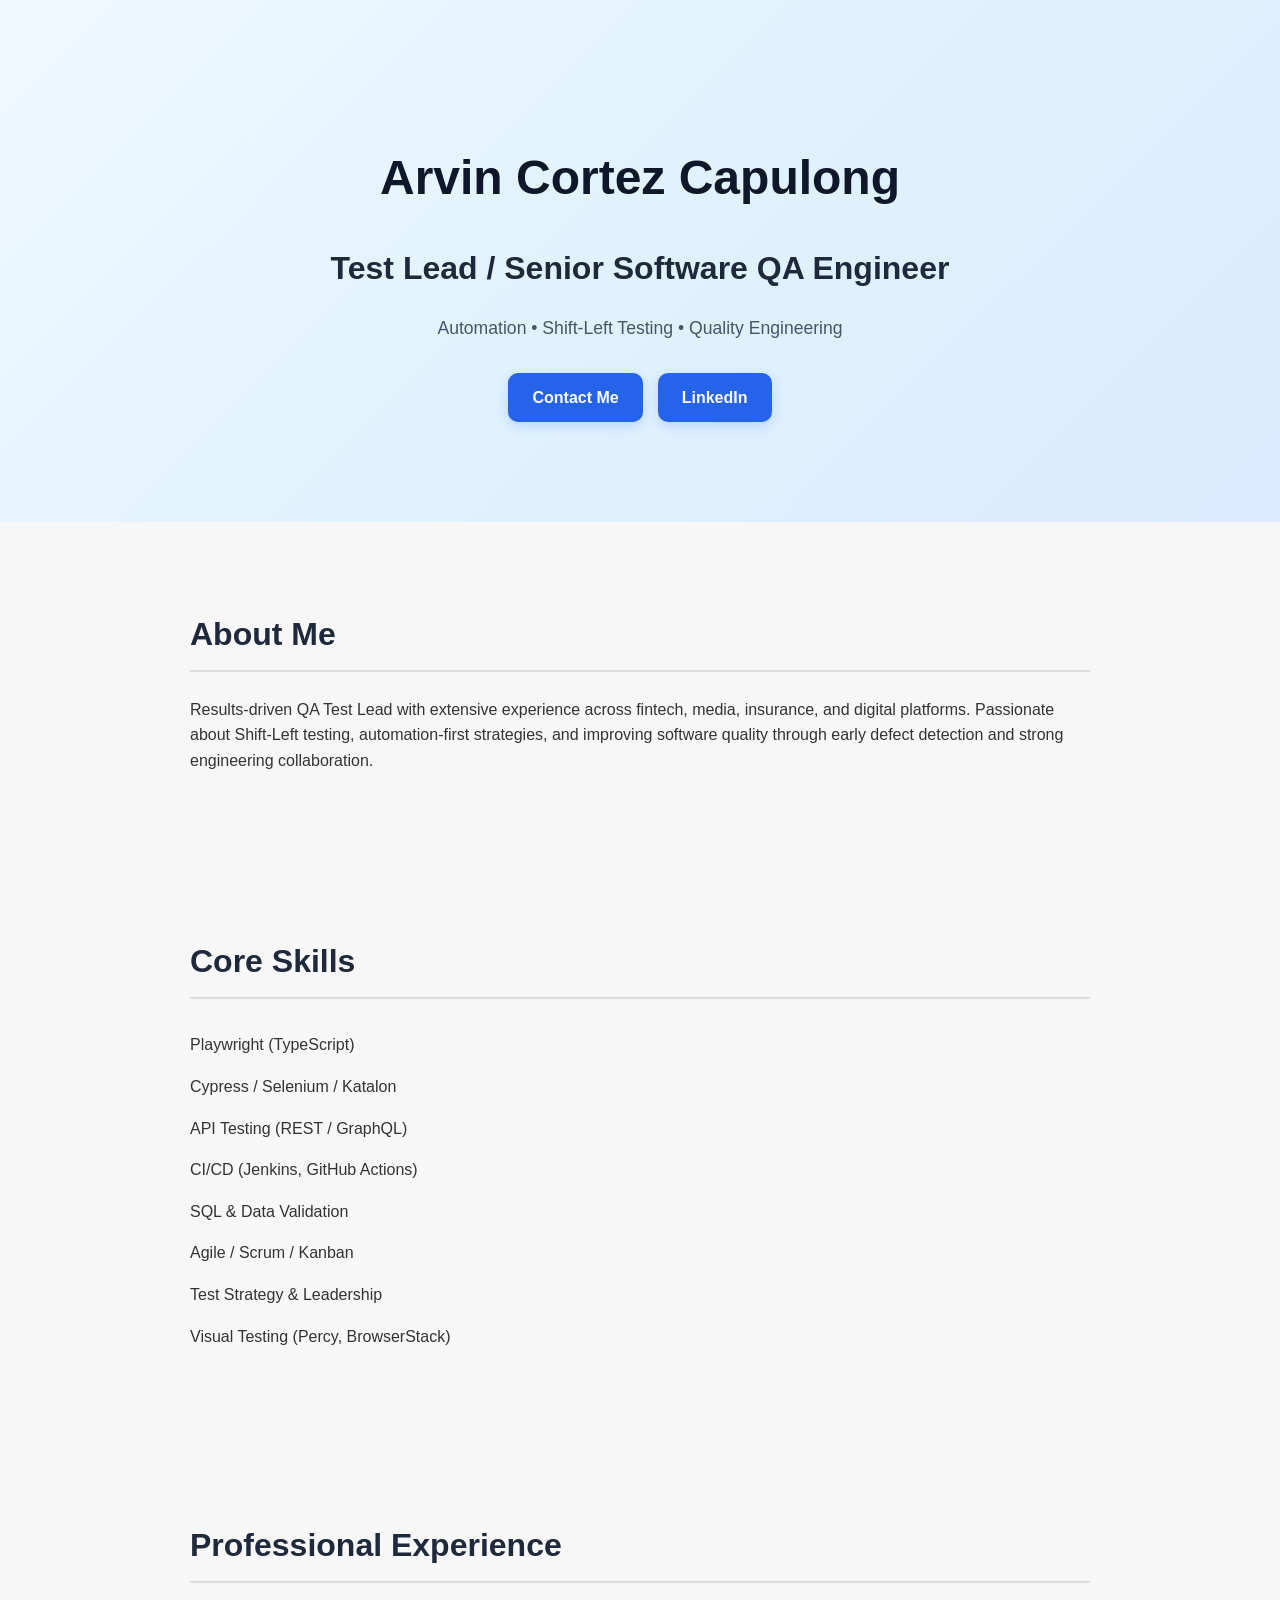
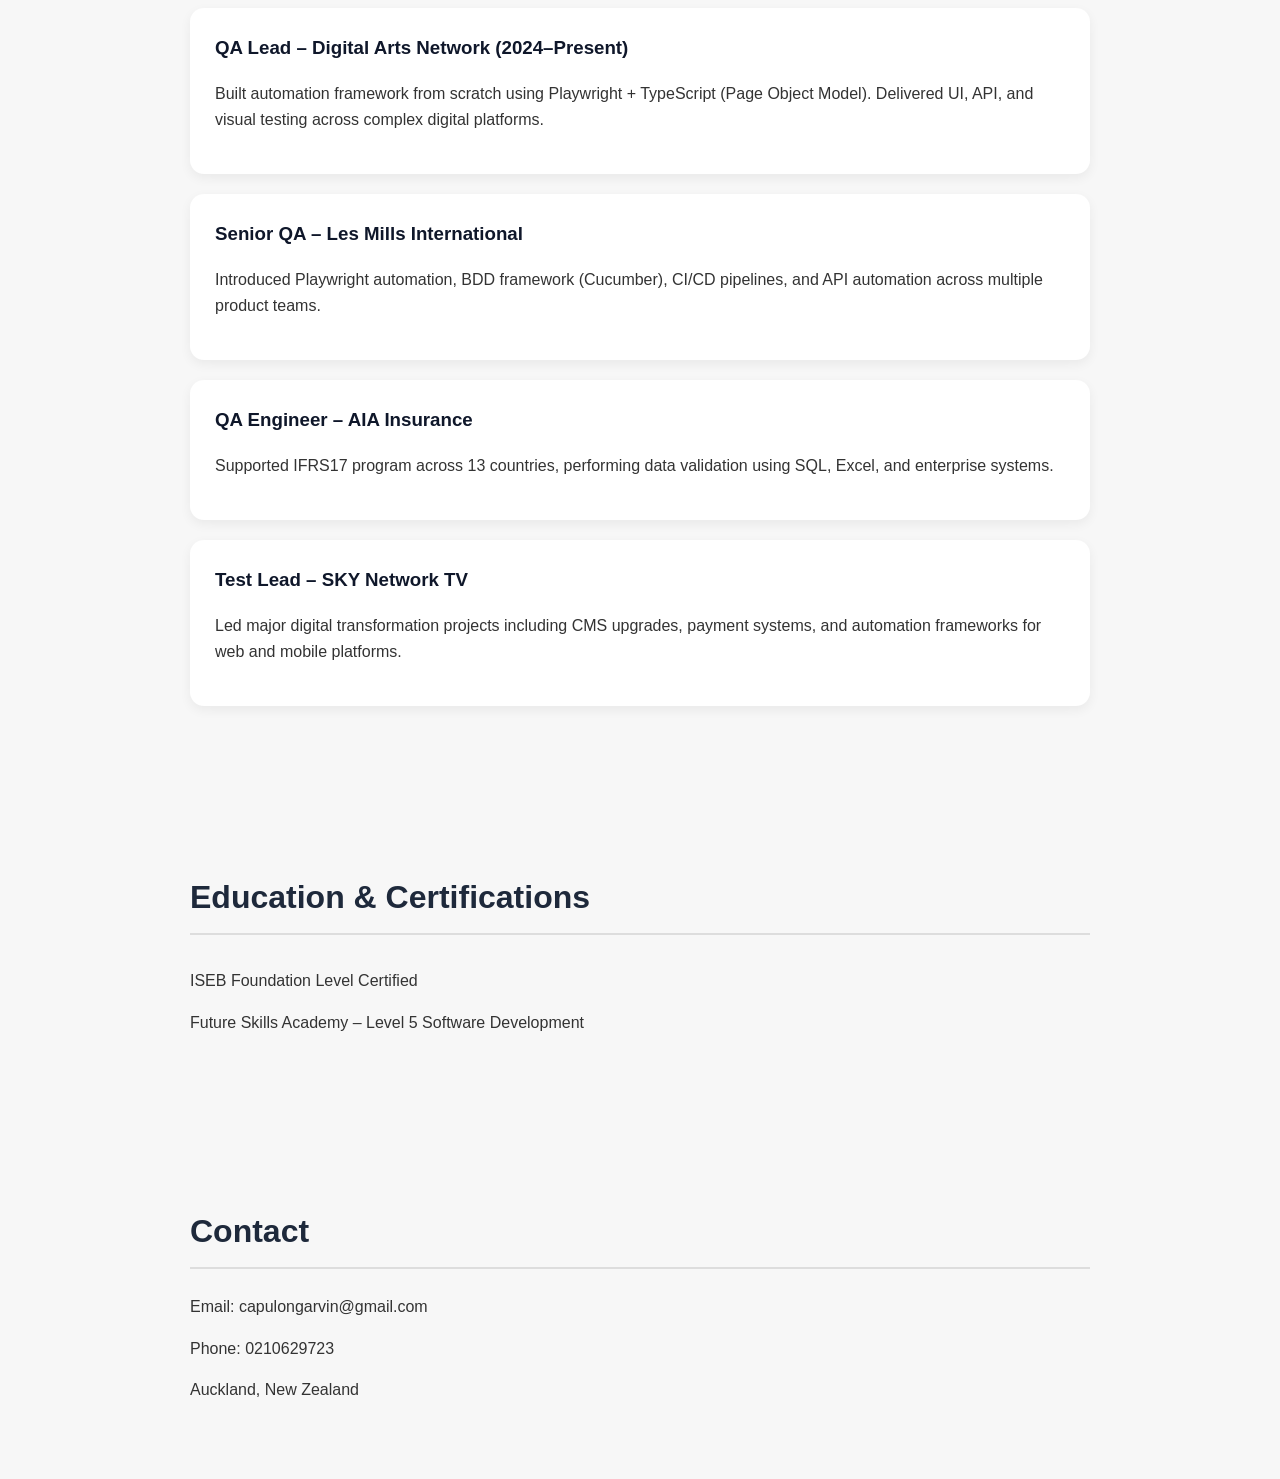
==== indexold.html @ 0774b77b "new CC2026May" ====
<!DOCTYPE html>
<html lang="en">

<head>
  <meta charset="UTF-8" />
  <meta name="viewport" content="width=device-width, initial-scale=1.0" />
  <title>Arvin Capulong | QA Engineer Portfolio</title>

  <link rel="stylesheet" href="style.css" />
</head>

<body>

  <!-- HERO -->
  <section class="hero">

    <h1>Arvin Cortez Capulong</h1>

    <h2> Test Lead / Senior Software QA Engineer </h2>

    <p>
      Automation • Shift-Left Testing • Quality Engineering
    </p>

    <div class="cta-buttons">

      <a
        href="https://mail.google.com/mail/?view=cm&fs=1&to=capulongarvin@gmail.com"
        target="_blank">
        Contact Me
      </a>

      <a
        href="https://www.linkedin.com/in/arvin-cortez-capulong-6018682a/"
        target="_blank">
        LinkedIn
      </a>

    </div>

  </section>

  <!-- ABOUT -->
  <section class="section">

    <h2>About Me</h2>

    <p>
      Results-driven QA Test Lead with extensive experience across fintech,
      media, insurance, and digital platforms.

      Passionate about Shift-Left testing, automation-first strategies,
      and improving software quality through early defect detection
      and strong engineering collaboration.
    </p>

  </section>

  <!-- SKILLS -->
  <section class="section">

    <h2>Core Skills</h2>

    <ul>
      <li>Playwright (TypeScript)</li>
      <li>Cypress / Selenium / Katalon</li>
      <li>API Testing (REST / GraphQL)</li>
      <li>CI/CD (Jenkins, GitHub Actions)</li>
      <li>SQL & Data Validation</li>
      <li>Agile / Scrum / Kanban</li>
      <li>Test Strategy & Leadership</li>
      <li>Visual Testing (Percy, BrowserStack)</li>
    </ul>

  </section>

  <!-- EXPERIENCE -->
  <section class="section">

    <h2>Professional Experience</h2>

    <div class="card">
      <h3>QA Lead – Digital Arts Network (2024–Present)</h3>

      <p>
        Built automation framework from scratch using Playwright +
        TypeScript (Page Object Model). Delivered UI, API,
        and visual testing across complex digital platforms.
      </p>
    </div>

    <div class="card">
      <h3>Senior QA – Les Mills International</h3>

      <p>
        Introduced Playwright automation, BDD framework (Cucumber),
        CI/CD pipelines, and API automation across multiple product teams.
      </p>
    </div>

    <div class="card">
      <h3>QA Engineer – AIA Insurance</h3>

      <p>
        Supported IFRS17 program across 13 countries,
        performing data validation using SQL,
        Excel, and enterprise systems.
      </p>
    </div>

    <div class="card">
      <h3>Test Lead – SKY Network TV</h3>

      <p>
        Led major digital transformation projects including CMS upgrades,
        payment systems, and automation frameworks
        for web and mobile platforms.
      </p>
    </div>

  </section>

  <!-- EDUCATION -->
  <section class="section">

    <h2>Education & Certifications</h2>

    <ul>
      <li>ISEB Foundation Level Certified</li>
      <li>Future Skills Academy – Level 5 Software Development</li>
    </ul>

  </section>

  <!-- CONTACT -->
  <section class="section">

    <h2>Contact</h2>

    <p>Email: capulongarvin@gmail.com</p>
    <p>Phone: 0210629723</p>
    <p>Auckland, New Zealand</p>

  </section>

</body>

</html>
---- style.css ----
body {
  margin: 0;
  font-family: Arial, sans-serif;
  background: #f7f7f7;
  color: #333;
  line-height: 1.6;
}

/* HERO SECTION */

.hero {
  text-align: center;
  padding: 100px 20px;
  background: linear-gradient(135deg, #f0f9ff 0%, #e0f2fe 50%, #dbeafe 100%);
}

.hero h1 {
  font-size: 3rem;
  margin-bottom: 10px;
  color: #0f172a;
}

.hero h2 {
  font-size: 2rem;
  font-weight: 600;
  color: #1e293b;
  margin-bottom: 20px;
}

.hero p {
  font-size: 1.1rem;
  color: #475569;
  margin-bottom: 30px;
}

/* CTA BUTTONS */

.cta-buttons {
  display: flex;
  flex-direction: row;
  justify-content: center;
  align-items: center;
  gap: 15px;
  flex-wrap: wrap;
}

.cta-buttons a {
  display: inline-flex;
  width: auto;
  white-space: nowrap;
  padding: 12px 24px;
  border-radius: 10px;
  background: #2563eb;
  color: white;
  text-decoration: none;
  font-weight: 600;
  transition: all 0.3s ease;
  box-shadow: 0 4px 12px rgba(37, 99, 235, 0.2);
}

.cta-buttons a:hover {
  background: #1d4ed8;
  transform: translateY(-2px);
}

/* CONTENT SECTIONS */

.section {
  max-width: 900px;
  margin: auto;
  padding: 60px 20px;
}

.section h2 {
  font-size: 2rem;
  margin-bottom: 25px;
  border-bottom: 2px solid #ddd;
  padding-bottom: 10px;
  color: #1e293b;
}

/* CARDS */

.card {
  background: white;
  padding: 25px;
  margin: 20px 0;
  border-radius: 14px;
  box-shadow: 0 4px 12px rgba(0, 0, 0, 0.06);
  transition: transform 0.3s ease;
}

.card:hover {
  transform: translateY(-4px);
}

.card h3 {
  margin-top: 0;
  color: #0f172a;
}

/* LISTS */

ul {
  list-style: none;
  padding: 0;
}

ul li {
  padding: 8px 0;
}
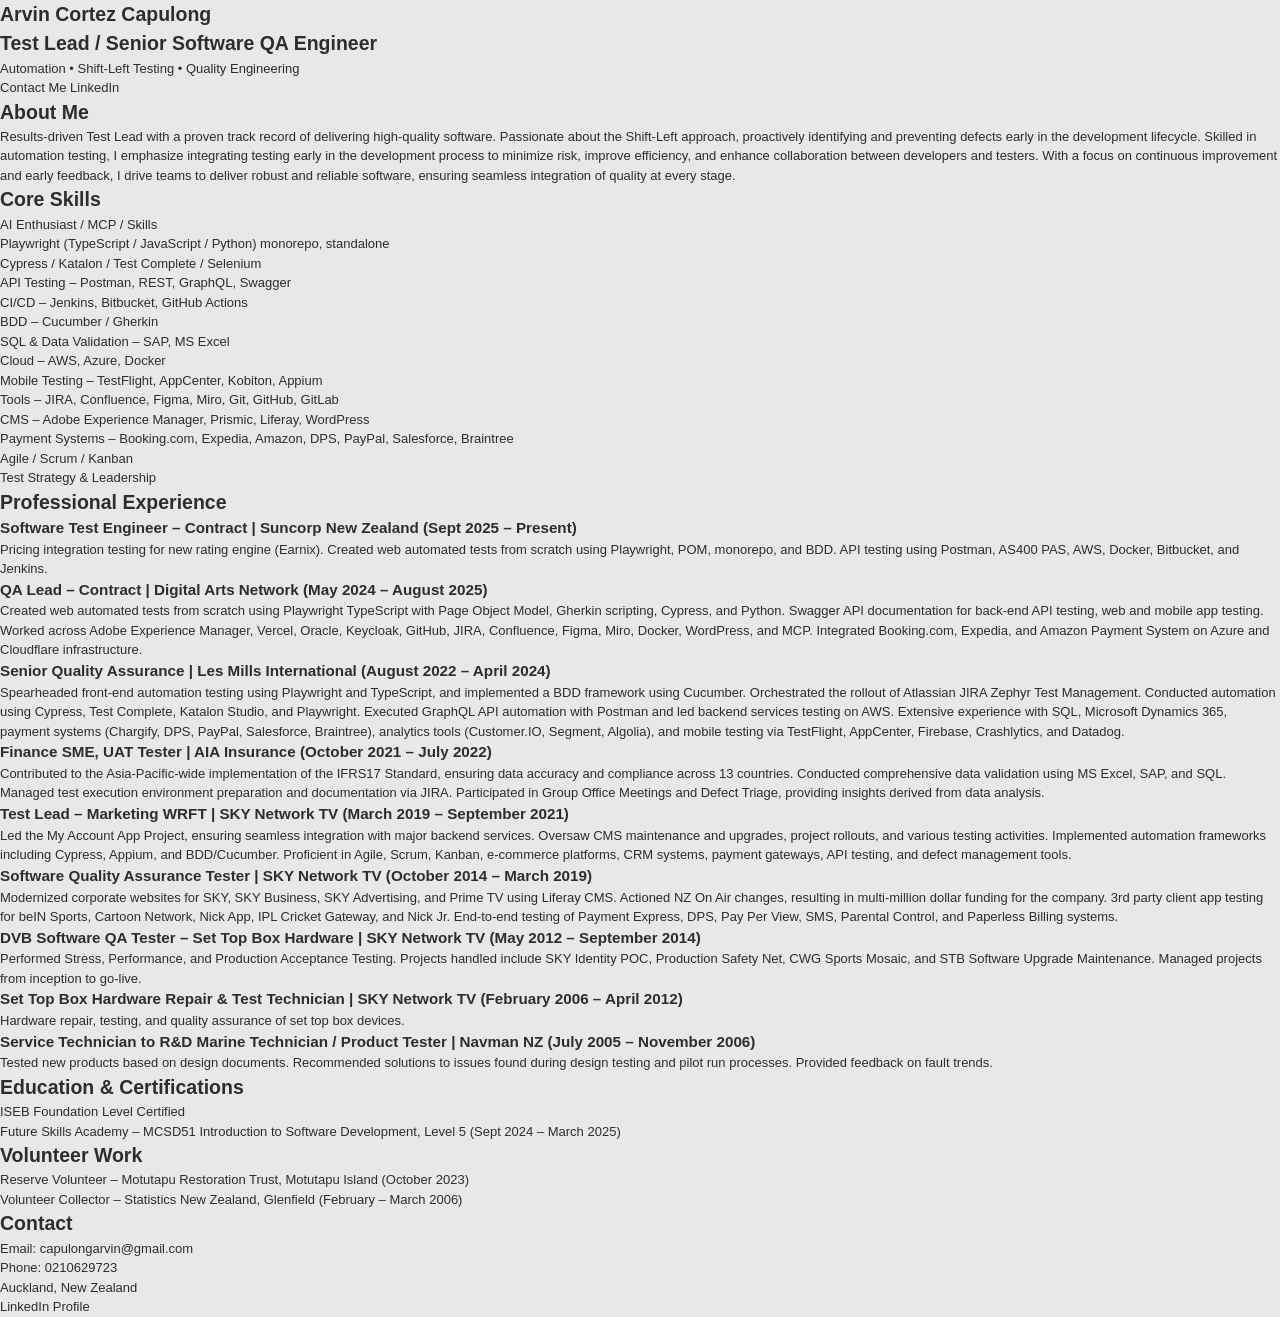
==== commit 5aab5158: "reformat CV" ====
--- a/indexold.html
+++ b/indexold.html
@@ -16,7 +16,7 @@
 
     <h1>Arvin Cortez Capulong</h1>
 
-    <h2> Test Lead / Senior Software QA Engineer </h2>
+    <h2>Test Lead / Senior Software QA Engineer</h2>
 
     <p>
       Automation • Shift-Left Testing • Quality Engineering
@@ -46,12 +46,13 @@
     <h2>About Me</h2>
 
     <p>
-      Results-driven QA Test Lead with extensive experience across fintech,
-      media, insurance, and digital platforms.
-
-      Passionate about Shift-Left testing, automation-first strategies,
-      and improving software quality through early defect detection
-      and strong engineering collaboration.
+      Results-driven Test Lead with a proven track record of delivering high-quality software.
+      Passionate about the Shift-Left approach, proactively identifying and preventing defects
+      early in the development lifecycle. Skilled in automation testing, I emphasize integrating
+      testing early in the development process to minimize risk, improve efficiency, and enhance
+      collaboration between developers and testers. With a focus on continuous improvement and
+      early feedback, I drive teams to deliver robust and reliable software, ensuring seamless
+      integration of quality at every stage.
     </p>
 
   </section>
@@ -62,14 +63,20 @@
     <h2>Core Skills</h2>
 
     <ul>
-      <li>Playwright (TypeScript)</li>
-      <li>Cypress / Selenium / Katalon</li>
-      <li>API Testing (REST / GraphQL)</li>
-      <li>CI/CD (Jenkins, GitHub Actions)</li>
-      <li>SQL & Data Validation</li>
+      <li>AI Enthusiast / MCP / Skills</li>
+      <li>Playwright (TypeScript / JavaScript / Python) monorepo, standalone</li>
+      <li>Cypress / Katalon / Test Complete / Selenium</li>
+      <li>API Testing – Postman, REST, GraphQL, Swagger</li>
+      <li>CI/CD – Jenkins, Bitbucket, GitHub Actions</li>
+      <li>BDD – Cucumber / Gherkin</li>
+      <li>SQL & Data Validation – SAP, MS Excel</li>
+      <li>Cloud – AWS, Azure, Docker</li>
+      <li>Mobile Testing – TestFlight, AppCenter, Kobiton, Appium</li>
+      <li>Tools – JIRA, Confluence, Figma, Miro, Git, GitHub, GitLab</li>
+      <li>CMS – Adobe Experience Manager, Prismic, Liferay, WordPress</li>
+      <li>Payment Systems – Booking.com, Expedia, Amazon, DPS, PayPal, Salesforce, Braintree</li>
       <li>Agile / Scrum / Kanban</li>
       <li>Test Strategy & Leadership</li>
-      <li>Visual Testing (Percy, BrowserStack)</li>
     </ul>
 
   </section>
@@ -80,41 +87,92 @@
     <h2>Professional Experience</h2>
 
     <div class="card">
-      <h3>QA Lead – Digital Arts Network (2024–Present)</h3>
-
-      <p>
-        Built automation framework from scratch using Playwright +
-        TypeScript (Page Object Model). Delivered UI, API,
-        and visual testing across complex digital platforms.
-      </p>
-    </div>
-
-    <div class="card">
-      <h3>Senior QA – Les Mills International</h3>
-
-      <p>
-        Introduced Playwright automation, BDD framework (Cucumber),
-        CI/CD pipelines, and API automation across multiple product teams.
-      </p>
-    </div>
-
-    <div class="card">
-      <h3>QA Engineer – AIA Insurance</h3>
-
-      <p>
-        Supported IFRS17 program across 13 countries,
-        performing data validation using SQL,
-        Excel, and enterprise systems.
-      </p>
-    </div>
-
-    <div class="card">
-      <h3>Test Lead – SKY Network TV</h3>
-
-      <p>
-        Led major digital transformation projects including CMS upgrades,
-        payment systems, and automation frameworks
-        for web and mobile platforms.
+      <h3>Software Test Engineer – Contract | Suncorp New Zealand (Sept 2025 – Present)</h3>
+      <p>
+        Pricing integration testing for new rating engine (Earnix).
+        Created web automated tests from scratch using Playwright, POM, monorepo, and BDD.
+        API testing using Postman, AS400 PAS, AWS, Docker, Bitbucket, and Jenkins.
+      </p>
+    </div>
+
+    <div class="card">
+      <h3>QA Lead – Contract | Digital Arts Network (May 2024 – August 2025)</h3>
+      <p>
+        Created web automated tests from scratch using Playwright TypeScript with Page Object Model,
+        Gherkin scripting, Cypress, and Python. Swagger API documentation for back-end API testing,
+        web and mobile app testing. Worked across Adobe Experience Manager, Vercel, Oracle, Keycloak,
+        GitHub, JIRA, Confluence, Figma, Miro, Docker, WordPress, and MCP.
+        Integrated Booking.com, Expedia, and Amazon Payment System on Azure and Cloudflare infrastructure.
+      </p>
+    </div>
+
+    <div class="card">
+      <h3>Senior Quality Assurance | Les Mills International (August 2022 – April 2024)</h3>
+      <p>
+        Spearheaded front-end automation testing using Playwright and TypeScript, and implemented
+        a BDD framework using Cucumber. Orchestrated the rollout of Atlassian JIRA Zephyr Test
+        Management. Conducted automation using Cypress, Test Complete, Katalon Studio, and Playwright.
+        Executed GraphQL API automation with Postman and led backend services testing on AWS.
+        Extensive experience with SQL, Microsoft Dynamics 365, payment systems (Chargify, DPS, PayPal,
+        Salesforce, Braintree), analytics tools (Customer.IO, Segment, Algolia), and mobile testing
+        via TestFlight, AppCenter, Firebase, Crashlytics, and Datadog.
+      </p>
+    </div>
+
+    <div class="card">
+      <h3>Finance SME, UAT Tester | AIA Insurance (October 2021 – July 2022)</h3>
+      <p>
+        Contributed to the Asia-Pacific-wide implementation of the IFRS17 Standard, ensuring data
+        accuracy and compliance across 13 countries. Conducted comprehensive data validation using
+        MS Excel, SAP, and SQL. Managed test execution environment preparation and documentation
+        via JIRA. Participated in Group Office Meetings and Defect Triage, providing insights
+        derived from data analysis.
+      </p>
+    </div>
+
+    <div class="card">
+      <h3>Test Lead – Marketing WRFT | SKY Network TV (March 2019 – September 2021)</h3>
+      <p>
+        Led the My Account App Project, ensuring seamless integration with major backend services.
+        Oversaw CMS maintenance and upgrades, project rollouts, and various testing activities.
+        Implemented automation frameworks including Cypress, Appium, and BDD/Cucumber.
+        Proficient in Agile, Scrum, Kanban, e-commerce platforms, CRM systems, payment gateways,
+        API testing, and defect management tools.
+      </p>
+    </div>
+
+    <div class="card">
+      <h3>Software Quality Assurance Tester | SKY Network TV (October 2014 – March 2019)</h3>
+      <p>
+        Modernized corporate websites for SKY, SKY Business, SKY Advertising, and Prime TV using
+        Liferay CMS. Actioned NZ On Air changes, resulting in multi-million dollar funding for the company.
+        3rd party client app testing for beIN Sports, Cartoon Network, Nick App, IPL Cricket Gateway,
+        and Nick Jr. End-to-end testing of Payment Express, DPS, Pay Per View, SMS, Parental Control,
+        and Paperless Billing systems.
+      </p>
+    </div>
+
+    <div class="card">
+      <h3>DVB Software QA Tester – Set Top Box Hardware | SKY Network TV (May 2012 – September 2014)</h3>
+      <p>
+        Performed Stress, Performance, and Production Acceptance Testing. Projects handled include
+        SKY Identity POC, Production Safety Net, CWG Sports Mosaic, and STB Software Upgrade
+        Maintenance. Managed projects from inception to go-live.
+      </p>
+    </div>
+
+    <div class="card">
+      <h3>Set Top Box Hardware Repair & Test Technician | SKY Network TV (February 2006 – April 2012)</h3>
+      <p>
+        Hardware repair, testing, and quality assurance of set top box devices.
+      </p>
+    </div>
+
+    <div class="card">
+      <h3>Service Technician to R&D Marine Technician / Product Tester | Navman NZ (July 2005 – November 2006)</h3>
+      <p>
+        Tested new products based on design documents. Recommended solutions to issues found during
+        design testing and pilot run processes. Provided feedback on fault trends.
       </p>
     </div>
 
@@ -127,7 +185,19 @@
 
     <ul>
       <li>ISEB Foundation Level Certified</li>
-      <li>Future Skills Academy – Level 5 Software Development</li>
+      <li>Future Skills Academy – MCSD51 Introduction to Software Development, Level 5 (Sept 2024 – March 2025)</li>
+    </ul>
+
+  </section>
+
+  <!-- VOLUNTEER -->
+  <section class="section">
+
+    <h2>Volunteer Work</h2>
+
+    <ul>
+      <li>Reserve Volunteer – Motutapu Restoration Trust, Motutapu Island (October 2023)</li>
+      <li>Volunteer Collector – Statistics New Zealand, Glenfield (February – March 2006)</li>
     </ul>
 
   </section>
@@ -140,6 +210,11 @@
     <p>Email: capulongarvin@gmail.com</p>
     <p>Phone: 0210629723</p>
     <p>Auckland, New Zealand</p>
+    <p>
+      <a href="https://www.linkedin.com/in/arvin-cortez-capulong-6018682a/" target="_blank">
+        LinkedIn Profile
+      </a>
+    </p>
 
   </section>
 
--- a/style.css
+++ b/style.css
@@ -1,111 +1,293 @@
+/* ── RESET ── */
+*, *::before, *::after { box-sizing: border-box; margin: 0; padding: 0; }
+
 body {
-  margin: 0;
-  font-family: Arial, sans-serif;
-  background: #f7f7f7;
-  color: #333;
-  line-height: 1.6;
-}
-
-/* HERO SECTION */
-
-.hero {
-  text-align: center;
-  padding: 100px 20px;
-  background: linear-gradient(135deg, #f0f9ff 0%, #e0f2fe 50%, #dbeafe 100%);
-}
-
-.hero h1 {
-  font-size: 3rem;
-  margin-bottom: 10px;
-  color: #0f172a;
-}
-
-.hero h2 {
+  font-family: 'Lato', sans-serif;
+  font-size: 13px;
+  color: #2d2d2d;
+  background: #e8e8e8;
+  line-height: 1.5;
+}
+
+a { color: inherit; text-decoration: none; }
+
+/* ── PAGE WRAPPER ── */
+.cv-wrapper {
+  max-width: 960px;
+  margin: 30px auto;
+  background: #fff;
+  box-shadow: 0 4px 24px rgba(0,0,0,0.15);
+}
+
+/* ── HEADER ── */
+.cv-header {
+  background: #2a7a7a;
+  color: white;
+  padding: 32px 36px 0;
+}
+
+.header-left {
+  display: flex;
+  gap: 24px;
+  align-items: flex-start;
+  margin-bottom: 24px;
+}
+
+.profile-photo {
+  flex-shrink: 0;
+}
+
+.photo-placeholder {
+  width: 110px;
+  height: 110px;
+  border-radius: 50%;
+  background: rgba(255,255,255,0.2);
+  border: 3px solid rgba(255,255,255,0.5);
+  display: flex;
+  align-items: center;
+  justify-content: center;
   font-size: 2rem;
-  font-weight: 600;
-  color: #1e293b;
-  margin-bottom: 20px;
-}
-
-.hero p {
-  font-size: 1.1rem;
-  color: #475569;
-  margin-bottom: 30px;
-}
-
-/* CTA BUTTONS */
-
-.cta-buttons {
-  display: flex;
-  flex-direction: row;
-  justify-content: center;
-  align-items: center;
-  gap: 15px;
+  font-weight: 700;
+  color: white;
+  letter-spacing: 2px;
+}
+
+.header-info h1 {
+  font-family: 'Merriweather', serif;
+  font-size: 1.9rem;
+  font-weight: 700;
+  color: #fff;
+  margin-bottom: 4px;
+  line-height: 1.2;
+}
+
+.header-info h2 {
+  font-size: 0.95rem;
+  font-weight: 400;
+  color: rgba(255,255,255,0.85);
+  margin-bottom: 12px;
+  letter-spacing: 0.03em;
+}
+
+.header-info .summary {
+  font-size: 0.8rem;
+  color: rgba(255,255,255,0.9);
+  line-height: 1.65;
+  max-width: 640px;
+}
+
+/* CONTACT BAR */
+.header-contact-bar {
+  background: #1f5f5f;
+  margin: 0 -36px;
+  padding: 10px 36px;
+  display: flex;
   flex-wrap: wrap;
-}
-
-.cta-buttons a {
-  display: inline-flex;
-  width: auto;
+  gap: 6px 28px;
+  align-items: center;
+}
+
+.header-contact-bar a,
+.header-contact-bar span {
+  font-size: 0.75rem;
+  color: rgba(255,255,255,0.9);
+  display: flex;
+  align-items: center;
+  gap: 6px;
+  transition: color 0.2s;
+}
+
+.header-contact-bar a:hover { color: #a8e6cf; }
+
+.icon {
+  font-style: normal;
+  font-size: 0.8rem;
+}
+
+/* ── BODY LAYOUT ── */
+.cv-body {
+  display: grid;
+  grid-template-columns: 1fr 260px;
+  gap: 0;
+  background: #fff;
+  max-width: 960px;
+  margin: 0 auto;
+  box-shadow: 0 4px 24px rgba(0,0,0,0.15);
+}
+
+/* ── MAIN COLUMN ── */
+.cv-main {
+  padding: 28px 32px;
+  border-right: 1px solid #e5e5e5;
+}
+
+/* ── SIDEBAR ── */
+.cv-sidebar {
+  padding: 28px 24px;
+  background: #f7f9f9;
+}
+
+/* ── SECTION TITLES ── */
+.cv-section {
+  margin-bottom: 28px;
+}
+
+.section-title {
+  font-family: 'Lato', sans-serif;
+  font-size: 0.78rem;
+  font-weight: 900;
+  text-transform: uppercase;
+  letter-spacing: 0.1em;
+  color: #2a7a7a;
+  border-bottom: 2px solid #2a7a7a;
+  padding-bottom: 5px;
+  margin-bottom: 14px;
+  display: flex;
+  align-items: center;
+  gap: 7px;
+}
+
+.section-icon {
+  font-size: 0.85rem;
+}
+
+/* ── EXPERIENCE ITEMS ── */
+.exp-item {
+  margin-bottom: 18px;
+  padding-bottom: 16px;
+  border-bottom: 1px solid #f0f0f0;
+}
+
+.exp-item:last-child {
+  border-bottom: none;
+  margin-bottom: 0;
+}
+
+.exp-header {
+  display: flex;
+  justify-content: space-between;
+  align-items: flex-start;
+  gap: 12px;
+  margin-bottom: 6px;
+}
+
+.exp-role {
+  font-size: 0.88rem;
+  font-weight: 700;
+  color: #1a1a1a;
+  margin-bottom: 2px;
+}
+
+.exp-company {
+  font-size: 0.78rem;
+  color: #2a7a7a;
+  font-weight: 700;
+}
+
+.exp-date {
+  font-size: 0.7rem;
+  color: #888;
   white-space: nowrap;
-  padding: 12px 24px;
-  border-radius: 10px;
-  background: #2563eb;
-  color: white;
-  text-decoration: none;
-  font-weight: 600;
-  transition: all 0.3s ease;
-  box-shadow: 0 4px 12px rgba(37, 99, 235, 0.2);
-}
-
-.cta-buttons a:hover {
-  background: #1d4ed8;
-  transform: translateY(-2px);
-}
-
-/* CONTENT SECTIONS */
-
-.section {
-  max-width: 900px;
-  margin: auto;
-  padding: 60px 20px;
-}
-
-.section h2 {
-  font-size: 2rem;
-  margin-bottom: 25px;
-  border-bottom: 2px solid #ddd;
-  padding-bottom: 10px;
-  color: #1e293b;
-}
-
-/* CARDS */
-
-.card {
-  background: white;
-  padding: 25px;
-  margin: 20px 0;
-  border-radius: 14px;
-  box-shadow: 0 4px 12px rgba(0, 0, 0, 0.06);
-  transition: transform 0.3s ease;
-}
-
-.card:hover {
-  transform: translateY(-4px);
-}
-
-.card h3 {
-  margin-top: 0;
-  color: #0f172a;
-}
-
-/* LISTS */
-
-ul {
+  font-style: italic;
+  flex-shrink: 0;
+}
+
+.exp-bullets {
   list-style: none;
   padding: 0;
-}
-
-ul li {
-  padding: 8px 0;
+  margin-top: 6px;
+}
+
+.exp-bullets li {
+  font-size: 0.78rem;
+  color: #444;
+  padding: 2px 0 2px 14px;
+  position: relative;
+  line-height: 1.55;
+}
+
+.exp-bullets li::before {
+  content: '•';
+  position: absolute;
+  left: 0;
+  color: #2a7a7a;
+  font-weight: 700;
+}
+
+/* ── SIDEBAR SKILLS LIST ── */
+.skills-list {
+  list-style: none;
+  padding: 0;
+}
+
+.skills-list li {
+  font-size: 0.78rem;
+  color: #444;
+  padding: 4px 0;
+  border-bottom: 1px dotted #ddd;
+  line-height: 1.4;
+}
+
+.skills-list li:last-child { border-bottom: none; }
+
+/* ── SOFT SKILLS TAGS ── */
+.soft-skills-tags {
+  display: flex;
+  flex-wrap: wrap;
+  gap: 5px;
+}
+
+.soft-skills-tags span {
+  background: #2a7a7a;
+  color: white;
+  font-size: 0.68rem;
+  padding: 3px 9px;
+  border-radius: 3px;
+  font-weight: 600;
+}
+
+/* ── EDUCATION ── */
+.edu-item {
+  margin-bottom: 14px;
+  padding-bottom: 12px;
+  border-bottom: 1px solid #e8e8e8;
+}
+
+.edu-item:last-child {
+  border-bottom: none;
+  margin-bottom: 0;
+}
+
+.edu-degree {
+  font-size: 0.82rem;
+  font-weight: 700;
+  color: #1a1a1a;
+}
+
+.edu-school {
+  font-size: 0.75rem;
+  font-weight: 700;
+  color: #2a7a7a;
+}
+
+.edu-date {
+  font-size: 0.7rem;
+  color: #888;
+  font-style: italic;
+  margin-top: 2px;
+}
+
+/* ── PRINT ── */
+@media print {
+  body { background: white; }
+  .cv-body { box-shadow: none; }
+  .cv-header { -webkit-print-color-adjust: exact; print-color-adjust: exact; }
+}
+
+/* ── RESPONSIVE ── */
+@media (max-width: 700px) {
+  .cv-body { grid-template-columns: 1fr; }
+  .cv-sidebar { border-top: 3px solid #2a7a7a; }
+  .header-left { flex-direction: column; }
+  .header-contact-bar { gap: 8px 16px; }
 }
